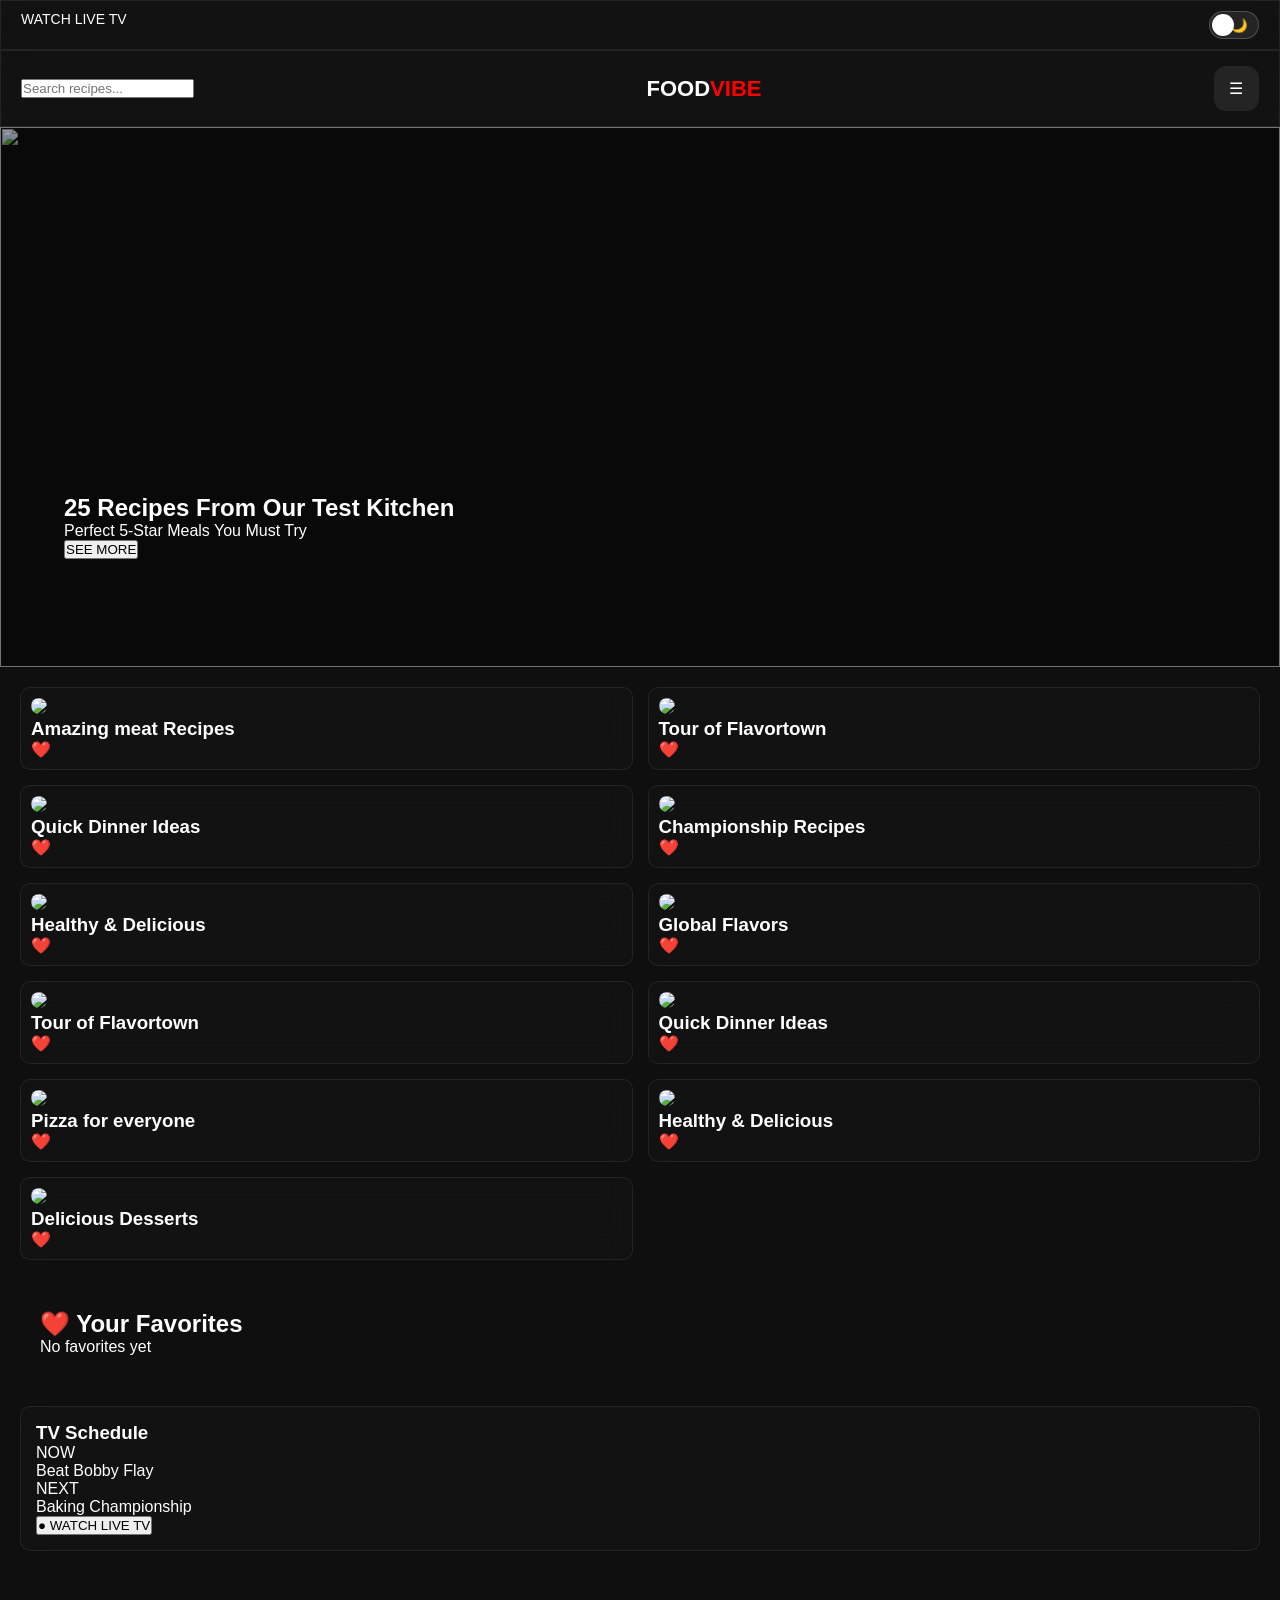
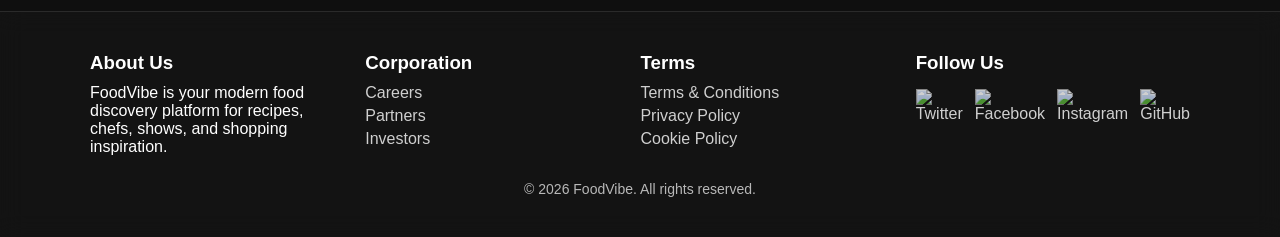
==== index.html @ 5ca5133e "Add files via upload" ====
<!DOCTYPE html>
<html lang="en">
<head>
<meta charset="UTF-8">
<meta name="viewport" content="width=device-width, initial-scale=1.0">
<title>Foodvibe</title>
<link rel="stylesheet" href="styles.css">
</head>

<body>

        <!-- TOP BAR -->
        <div class="topbar">
            <div>WATCH LIVE TV</div>

            <div style="display:flex; gap:10px; align-items:center;">
                <div id="authArea"></div>

                <!-- THEME TOGGLE BUTTON -->
                <button class="theme-switch" onclick="toggleTheme()">
                    <span class="icon sun">☀️</span>
                    <span class="icon moon">🌙</span>
        </button>
            </div>
        </div>
        <!-- NAV -->
        <header class="navbar">
        <div class="search-bar">
            <input type="text" id="searchInput" placeholder="Search recipes...">
        </div>
            <div class="logo">FOOD<span>VIBE</span></div>

            <!-- HAMBURGER BUTTON -->
            <div class="hamburger" onclick="toggleMenu(this)">
                ☰
            </div>

            <!-- NAV LINKS -->
            <nav id="navMenu">
                <a href="recipes.html">RECIPES</a>
                <a href="shows.html">SHOWS</a>
                <a href="chefs.html">CHEFS</a>
                <a href="About.html">SHOP</a>
            </nav>

        </header>

        <!-- HERO SLIDER -->
        <section class="hero">

            <div class="slide active">
                <img src="https://food.fnr.sndimg.com/content/dam/images/food/fullset/2008/10/28/0/southeastasian_grilledpor_s4x3.jpg.rend.hgtvcom.581.436.85.suffix/1392775245255.webp?w=500&auto=format&fit=crop">
                <div class="overlay"></div>

                <div class="hero-card">
                    <h1>25 Recipes From Our Test Kitchen</h1>
                    <p>Perfect 5-Star Meals You Must Try</p>
                    <button>SEE MORE</button>
                </div>
            </div>

            <div class="slide">
                <img src="https://images.unsplash.com/photo-1546069901-eacef0df6022?w=800&auto=format&fit=crop">
                <div class="overlay"></div>

                <div class="hero-card">
                    <h1>Fresh & Healthy Meal Ideas</h1>
                    <p>Cook smarter, eat better</p>
                    <button>EXPLORE</button>
                </div>
            </div>

        </section>

        <!-- MAIN -->
        <div class="content">

            <div class="grid">

                <div class="card">
                    <img src="https://images.unsplash.com/photo-1588690793273-4d86028401f0?w=500&auto=format&fit=crop&q=60&ixlib=rb-4.1.0&ixid=M3wxMjA3fDB8MHxzZWFyY2h8MjR8fGFtYXppbmclMjBtZWF0JTIwcmVjaXBlc3xlbnwwfHwwfHx8MA%3D%3D">
                    <h3>Amazing meat Recipes</h3>
                </div>

                <div class="card">
                    <img src="https://media.istockphoto.com/id/1464405440/photo/plates-with-delicious-oriental-food-on-an-old-wooden-table.webp?a=1&b=1&s=612x612&w=0&k=20&c=hf7xp--SYab88kuUnXbV2_hHaooIbQ7QhuXwMrVbFSM=">
                    <h3>Tour of Flavortown</h3>
                </div>

                <div class="card">
                    <img src="https://images.unsplash.com/photo-1504754524776-8f4f37790ca0">
                    <h3>Quick Dinner Ideas</h3>
                </div>

                <div class="card">
                    <img src="https://images.unsplash.com/photo-1546069901-eacef0df6022">
                    <h3>Championship Recipes</h3>
                </div>

                <div class="card">
                    <img src="https://images.unsplash.com/photo-1614390955919-e39527ef7ca5?w=500&auto=format&fit=crop&q=60&ixlib=rb-4.1.0&ixid=M3wxMjA3fDB8MHxzZWFyY2h8MTF8fFF1aWNrJTIwRGlubmVyJTIwSWRlYXN8ZW58MHx8MHx8fDA%3D">
                    <h3>Healthy & Delicious</h3>
                </div>

                <div class="card">
                    <img src="https://images.unsplash.com/photo-1504674900247-0877df9cc836">
                    <h3>Global Flavors</h3> 
                </div>

                <div class="card">
                    <img src="https://plus.unsplash.com/premium_photo-1695931844305-b5dd90ab6138?w=500&auto=format&fit=crop&q=60&ixlib=rb-4.1.0&ixid=M3wxMjA3fDB8MHxzZWFyY2h8MTN8fGNoaXBzJTIwYW5kJTIwY2hpY2tlbnxlbnwwfHwwfHx8MA%3D%3D">
                    <h3>Tour of Flavortown</h3>
                </div>

                <div class="card">
                    <img src="https://plus.unsplash.com/premium_photo-1723478699198-aaf73bc6b472?w=500&auto=format&fit=crop&q=60&ixlib=rb-4.1.0&ixid=M3wxMjA3fDB8MHxzZWFyY2h8MXx8UXVpY2slMjBEaW5uZXIlMjBJZGVhc3xlbnwwfHwwfHx8MA%3D%3D">
                    <h3>Quick Dinner Ideas</h3>
                </div>

                <div class="card">
                    <img src="https://images.unsplash.com/photo-1565299624946-b28f40a0ae38?w=500&auto=format&fit=crop&q=60&ixlib=rb-4.1.0&ixid=M3wxMjA3fDB8MHxzZWFyY2h8NHx8Zm9vZHN8ZW58MHx8MHx8fDA%3D">
                    <h3>Pizza for everyone</h3>
                </div>

                <div class="card">
                    <img src="https://plus.unsplash.com/premium_photo-1701616947399-d9d51380445a?w=500&auto=format&fit=crop&q=60&ixlib=rb-4.1.0&ixid=M3wxMjA3fDB8MHxzZWFyY2h8OXx8aGVhbHRoeSUyMGFuZCUyMGRlbGljaW91cyUyMGZvb2R8ZW58MHx8MHx8fDA%3D">
                    <h3>Healthy & Delicious</h3>
                </div>

                <div class="card">
                    <img src="https://images.unsplash.com/photo-1563805042-7684c019e1cb?w=500&auto=format&fit=crop&q=60&ixlib=rb-4.1.0&ixid=M3wxMjA3fDB8MHxzZWFyY2h8N3x8ZGVzc2VydHN8ZW58MHx8MHx8fDA%3D">
                    <h3>Delicious Desserts</h3> 
                </div>

            </div>
        <section class="favorites">
            <h2>❤️ Your Favorites</h2>
            <div id="favoritesList" class="favorites-grid">
                <p class="empty">No favorites yet</p>
            </div>
        </section>

            <aside class="sidebar">
                <h3>TV Schedule</h3>

                <div class="show">
                    <span>NOW</span>
                    <p>Beat Bobby Flay</p>
                </div>

                <div class="show">
                    <span>NEXT</span>
                    <p>Baking Championship</p>
                </div>

                <button class="live-btn">● WATCH LIVE TV</button>
            </aside>

        </div>
            <div id="popup" class="popup">
                <div class="popup-content">
                    <span onclick="closePopup()" class="close">✖</span>
                    <img id="popupImg">
                    <h2 id="popupTitle"></h2>
                    <p id="popupText"></p>
                </div>
            </div>
        <div class="fab" onclick="window.scrollTo({top: 0, behavior: 'smooth'})">
    ↑   </div>

<footer class="footer">

    <div class="footer-container">

        <!-- ABOUT -->
        <div class="footer-box">
            <h3>About Us</h3>
            <p>
                FoodVibe is your modern food discovery platform for recipes, chefs, shows, and shopping inspiration.
            </p>
        </div>

        <!-- CORPORATION -->
        <div class="footer-box">
            <h3>Corporation</h3>
            <a href="#">Careers</a>
            <a href="#">Partners</a>
            <a href="#">Investors</a>
        </div>

        <!-- TERMS -->
        <div class="footer-box">
            <h3>Terms</h3>
            <a href="#">Terms & Conditions</a>
            <a href="#">Privacy Policy</a>
            <a href="#">Cookie Policy</a>
        </div>

        <!-- SOCIALS -->
        <div class="footer-box">
            <h3>Follow Us</h3>
            <div class="socials">
                <a href="#">
                    <img src="https://cdn-icons-png.flaticon.com/512/733/733579.png" alt="Twitter">
                </a>
                <a href="#">
                    <img src="https://cdn-icons-png.flaticon.com/512/733/733547.png" alt="Facebook">
                </a>
                <a href="#">
                    <img src="https://cdn-icons-png.flaticon.com/512/733/733558.png" alt="Instagram">
                </a>
                <a href="#">
                    <img src="https://cdn-icons-png.flaticon.com/512/733/733553.png" alt="GitHub">
                </a>
            </div>
        </div>
    </div>
    <div class="footer-bottom">
        <p>© 2026 FoodVibe. All rights reserved.</p>
    </div>

</footer>
<script src="script.js"></script>
</body>
</html>
---- styles.css ----
/* =========================
   RESET
========================= */
* {
    margin: 0;
    padding: 0;
    box-sizing: border-box;
}

html {
    scroll-behavior: smooth;
}

body {
    font-family: Arial, sans-serif;
    background: #0f0f0f;
    color: #fff;
    transition: background-color 0.4s ease, color 0.4s ease;
    overflow-x: hidden;
}

/* =========================
   LIGHT MODE
========================= */
body.light-mode {
    background: #f2f4f8;
    color: #111;
}

/* =========================
   GLASS BASE
========================= */
.navbar,
.topbar,
.sidebar,
.card {
    backdrop-filter: blur(14px);
    -webkit-backdrop-filter: blur(14px);
    border: 1px solid rgba(255, 255, 255, 0.08);
    background: rgba(20, 20, 20, 0.6);
    color: #fff;
    transition: all 0.4s ease;
}

body.light-mode .navbar,
body.light-mode .topbar,
body.light-mode .sidebar,
body.light-mode .card {
    background: rgba(255, 255, 255, 0.65);
    color: #111;
    border: 1px solid rgba(0, 0, 0, 0.08);
}

/* =========================
   TOPBAR
========================= */
.topbar {
    display: flex;
    justify-content: space-between;
    padding: 10px 20px;
    font-size: 14px;
    flex-wrap: wrap;
}

/* =========================
   NAVBAR
========================= */
.navbar {
    display: flex;
    justify-content: space-between;
    align-items: center;
    padding: 15px 20px;
    flex-wrap: wrap;
    position: sticky;
    top: 0;
    z-index: 1000;
}

.logo {
    font-size: 22px;
    font-weight: bold;
}

.logo span {
    color: red;
}

/* =========================
   NAV LINKS
========================= */
nav {
    display: flex;
    gap: 15px;
}

nav a {
    position: relative;
    padding: 8px 14px;
    border-radius: 10px;
    text-decoration: none;
    color: inherit;
    transition: 0.3s;
}

nav a::before {
    content: "";
    position: absolute;
    bottom: 0;
    left: 0;
    width: 0%;
    height: 2px;
    background: linear-gradient(90deg, #ff3b3b, #ff9a3b);
    transition: 0.3s;
}

nav a:hover::before {
    width: 100%;
}

nav a:hover {
    transform: translateY(-2px);
    background: rgba(255,255,255,0.08);
}

/* =========================
   HAMBURGER
========================= */
.hamburger {
    display: none;
    width: 45px;
    height: 45px;
    align-items: center;
    justify-content: center;
    cursor: pointer;
    border-radius: 12px;
    background: rgba(255,255,255,0.08);
}

/* =========================
   MOBILE NAV
========================= */
@media (max-width: 768px) {
    .grid {
        grid-template-columns: repeat(auto-fit, minmax(150px, 1fr));
    }
}

    .hamburger {
        display: flex;
    }

    nav {
        display: none;
        flex-direction: column;
        width: 90%;
        margin: 10px auto;

        border-radius: 16px;
        padding: 10px 0;
        backdrop-filter: blur(18px);
    }

    nav.show {
        display: flex;
    }

    .content {
        flex-direction: column;
    }

    .grid {
    display: grid;
    grid-template-columns: repeat(auto-fit, minmax(180px, 220px));
    gap: 20px;
    justify-content: center; /* 🔥 keeps them centered */
}

/* =========================
   HERO
========================= */
.hero {
    position: relative;
    height: 60vh;
    overflow: hidden;
}

.slide {
    position: absolute;
    inset: 0;
    opacity: 0;
    transition: opacity 1s ease;
}

.slide.active {
    opacity: 1;
}

.slide img {
    width: 100%;
    height: 100%;
    object-fit: cover;
}

.overlay {
    position: absolute;
    inset: 0;
    background: rgba(0,0,0,0.4);
}

.hero-card {
    position: absolute;
    bottom: 20%;
    left: 5%;
}

/* =========================
   CONTENT (STACKED)
========================= */
.content {
    display: flex;
    flex-direction: column; /* 🔥 THIS is the fix */
    gap: 20px;
    padding: 20px;
}
.grid {
    display: grid;
    grid-template-columns: repeat(2, 1fr);
    gap: 15px;
    flex: 2;
}

/* =========================
   CARD (GLOBAL SAFE)
========================= */
.card {
    padding: 10px;
    border-radius: 10px;
}

/* ❌ IMPORTANT FIX:
   Prevent breaking SHOP layout */
.card img {
    width: 100%;
    object-fit: cover;
    border-radius: 10px;
}

/* =========================
   SIDEBAR
========================= */
.sidebar {
    flex: 1;
    padding: 15px;
    border-radius: 10px;
}

/* =========================
   THEME SWITCH
========================= */
.theme-switch {
    width: 50px;
    height: 28px;
    border-radius: 50px;
    background: rgba(255,255,255,0.08);
    border: 1px solid rgba(255,255,255,0.2);
    display: flex;
    align-items: center;
    padding: 4px;
    cursor: pointer;
    position: relative;
}

.theme-switch::before {
    content: "";
    position: absolute;
    width: 22px;
    height: 22px;
    background: white;
    border-radius: 50%;
    left: 2px;
    transition: 0.3s;
}

body.light-mode .theme-switch::before {
    transform: translateX(22px);
}

/* =========================
   FAVORITES
========================= */
.favorites {
    padding: 30px 20px;
}

.favorites-grid {
    display: grid;
    grid-template-columns: repeat(3, 1fr);
    gap: 15px;
}

/* =========================
   POPUP
========================= */
.popup {
    position: fixed;
    inset: 0;
    background: rgba(0,0,0,0.8);
    display: none;
    justify-content: center;
    align-items: center;
}

.popup-content {
    background: #111;
    padding: 20px;
    border-radius: 10px;
}

/* =========================
   FLOAT BUTTON (CENTERED)
========================= */
.fab {
    position: fixed;
    bottom: 100%;
    left: 50%;
    transform: translateX(-50%);
    width: 50px;
    height: 50px;
    border-radius: 50%;
    background: red;
    display: flex;
    align-items: center;
    justify-content: center;
}
.fab {
    position: fixed;
    left: 50%;
    transform: translateX(-50%);
    z-index: 9999;
    transition: all 0.4s ease;
}

/* when moved to side */
.fab.right {
    left: auto;
    right: 20px;
    transform: none;
}
@media (max-width: 768px) {
    .fab {
        bottom: 80px; /* 🔥 lifts it above footer area */
    }
}

/* =========================
   HOME BUTTON
========================= */
.home-btn {
    padding: 8px 12px;
    border-radius: 10px;
    text-decoration: none;
    background: rgba(255,255,255,0.08);
    color: inherit;
}

.home-btn:hover {
    background: rgba(255,255,255,0.2);
}
/* =========================
   FOOTER
========================= */
.footer {
    background: rgba(20,20,20,0.8);
    backdrop-filter: blur(12px);
    padding: 40px 20px;
    margin-top: 40px;
    border-top: 1px solid rgba(255,255,255,0.1);
}

body.light-mode .footer {
    background: rgba(255,255,255,0.8);
    border-top: 1px solid rgba(0,0,0,0.1);
}

.footer-container {
    display: grid;
    grid-template-columns: repeat(4, 1fr);
    gap: 25px;
    max-width: 1100px;
    margin: auto;
}

.footer-box h3 {
    margin-bottom: 10px;
}

.footer-box a {
    display: block;
    text-decoration: none;
    color: inherit;
    margin: 5px 0;
    opacity: 0.8;
    transition: 0.3s;
}

.footer-box a:hover {
    opacity: 1;
    transform: translateX(5px);
}

/* SOCIAL ICONS */
.socials {
    display: flex;
    gap: 12px;
    margin-top: 10px;
}

.socials img {
    width: 28px;
    height: 28px;
    transition: 0.3s;
}

.socials img:hover {
    transform: scale(1.2);
}

/* FOOTER BOTTOM */
.footer-bottom {
    text-align: center;
    margin-top: 25px;
    opacity: 0.7;
    font-size: 14px;
}

/* RESPONSIVE */
@media (max-width: 768px) {
    .footer-container {
        grid-template-columns: 1fr 1fr;
    }
}

@media (max-width: 480px) {
    .footer-container {
        grid-template-columns: 1fr;
        text-align: center;
    }

    .socials {
        justify-content: center;
    }
}
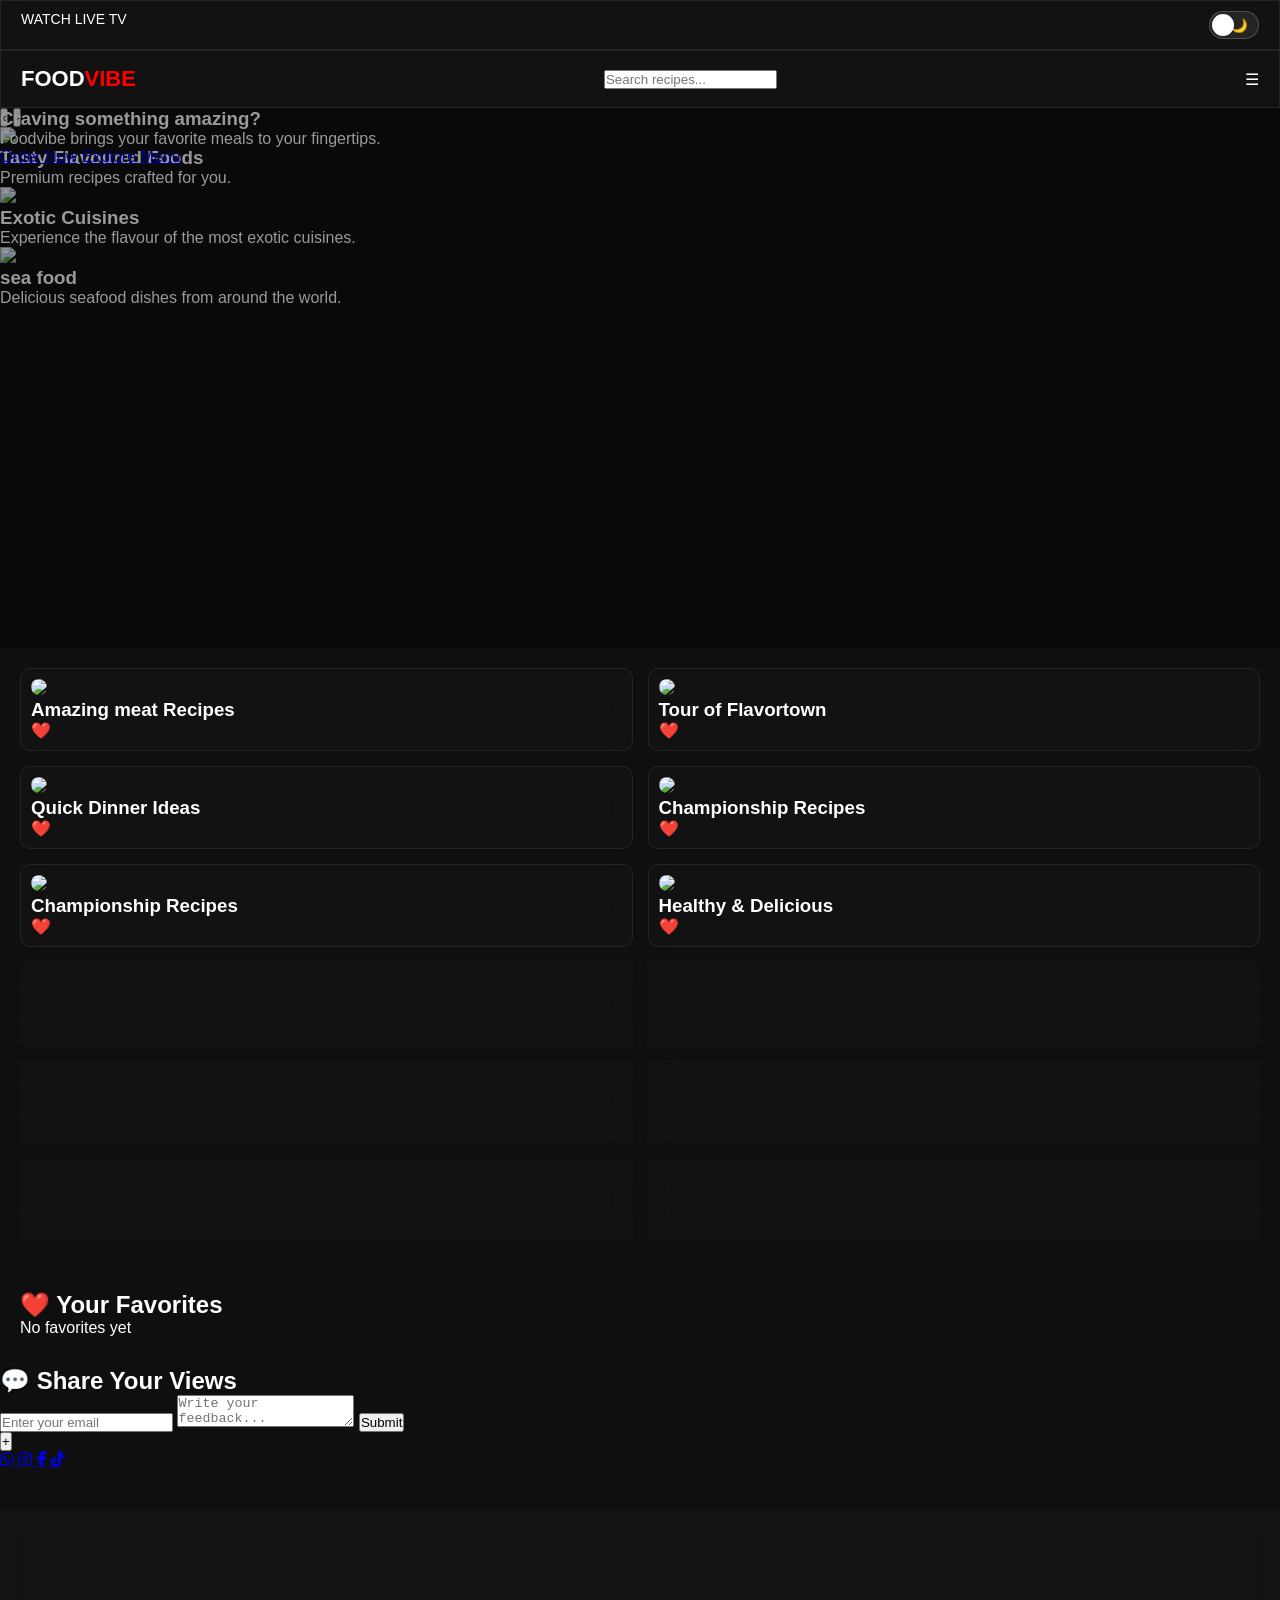
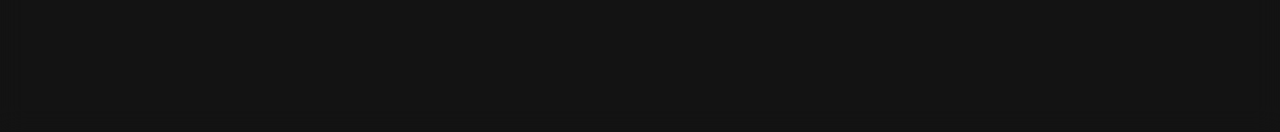
==== commit d7cc4c8b: "index.html" ====
--- a/index.html
+++ b/index.html
@@ -4,183 +4,248 @@
 <meta charset="UTF-8">
 <meta name="viewport" content="width=device-width, initial-scale=1.0">
 <title>Foodvibe</title>
+
+<link rel="stylesheet" href="https://cdnjs.cloudflare.com/ajax/libs/font-awesome/6.5.0/css/all.min.css">
 <link rel="stylesheet" href="styles.css">
 </head>
 
 <body>
 
-        <!-- TOP BAR -->
-        <div class="topbar">
-            <div>WATCH LIVE TV</div>
-
-            <div style="display:flex; gap:10px; align-items:center;">
-                <div id="authArea"></div>
-
-                <!-- THEME TOGGLE BUTTON -->
-                <button class="theme-switch" onclick="toggleTheme()">
-                    <span class="icon sun">☀️</span>
-                    <span class="icon moon">🌙</span>
+<!-- TOP BAR -->
+<div class="topbar">
+    <div>WATCH LIVE TV</div>
+
+    <div style="display:flex; gap:10px; align-items:center;">
+        <div id="authArea"></div>
+
+        <button class="theme-switch" onclick="toggleTheme()">
+            <span class="icon sun">☀️</span>
+            <span class="icon moon">🌙</span>
         </button>
+    </div>
+</div>
+
+<!-- NAV -->
+<header class="navbar">
+    <div class="logo">FOOD<span>VIBE</span></div>
+
+    <div class="search-bar">
+        <input type="text" id="searchInput" placeholder="Search recipes...">
+    </div>
+
+     <!-- HAMBURGER -->
+    <div class="menu-toggle" id="menuToggle">☰</div>
+    
+    <nav id="navMenu">
+        <span><a href="index.html" class="active">HOME</a></span>
+        <span><a href="recipes.html">RECIPES</a></span>
+        <span><a href="chefs.html">CHEFS</a></span>
+        <span><a href="shop.html">SHOP</a></span>
+    </nav>
+
+</header>
+
+<main>
+<!-- HERO -->
+<section class="hero">
+
+    <div class="slide active">
+        <!-- 🔥 WELCOME HERO (FIRST HERO) -->
+<section class="welcome-page">
+    <div class="overlay"></div>
+
+    <div class="hero-content">
+        <h1>Craving something amazing?</h1>
+        <p>Foodvibe brings your favorite meals to your fingertips.</p>
+
+        <div class="hero-buttons">
+            <a href="#" class="btn primary">Order Now</a>
+            <a href="#" class="btn secondary">Explore Menu</a>
+        </div>
+    </div>
+</section>
+    </div>
+
+
+    <!-- SIDE CARD -->
+    <div class="sidecard">
+
+        <div class="carousel">
+    <!-- arrows -->
+    <button class="nav-arrow prev">‹</button>
+    <button class="nav-arrow next">›</button>
+
+    <!-- your existing cards stay unchanged -->
+
+            <div class="glass-card active">
+                <div class="image-wrap">
+                    <img src="https://food.fnr.sndimg.com/content/dam/images/food/fullset/2008/10/28/0/southeastasian_grilledpor_s4x3.jpg.rend.hgtvcom.581.436.85.suffix/1392775245255.webp?w=500&auto=format&fit=crop" class="card-img">
+                </div>
+                <div class="glass-content">
+                    <h3>Tasty Flavoured Foods</h3>
+                    <p>Premium recipes crafted for you.</p>
+                </div>
             </div>
-        </div>
-        <!-- NAV -->
-        <header class="navbar">
-        <div class="search-bar">
-            <input type="text" id="searchInput" placeholder="Search recipes...">
-        </div>
-            <div class="logo">FOOD<span>VIBE</span></div>
-
-            <!-- HAMBURGER BUTTON -->
-            <div class="hamburger" onclick="toggleMenu(this)">
-                ☰
+
+            <div class="glass-card">
+                <div class="image-wrap">
+                    <img src="https://images.unsplash.com/photo-1622040805616-eca50fd141e2?w=500&auto=format&fit=crop&q=60">
+                </div>
+                <div class="glass-content">
+                    <h3>Exotic Cuisines</h3>
+                    <p>Experience the flavour of the most exotic cuisines.</p>
+                </div>
             </div>
 
-            <!-- NAV LINKS -->
-            <nav id="navMenu">
-                <a href="recipes.html">RECIPES</a>
-                <a href="shows.html">SHOWS</a>
-                <a href="chefs.html">CHEFS</a>
-                <a href="About.html">SHOP</a>
-            </nav>
-
-        </header>
-
-        <!-- HERO SLIDER -->
-        <section class="hero">
-
-            <div class="slide active">
-                <img src="https://food.fnr.sndimg.com/content/dam/images/food/fullset/2008/10/28/0/southeastasian_grilledpor_s4x3.jpg.rend.hgtvcom.581.436.85.suffix/1392775245255.webp?w=500&auto=format&fit=crop">
-                <div class="overlay"></div>
-
-                <div class="hero-card">
-                    <h1>25 Recipes From Our Test Kitchen</h1>
-                    <p>Perfect 5-Star Meals You Must Try</p>
-                    <button>SEE MORE</button>
+            <div class="glass-card">
+                <div class="image-wrap">
+                    <img src="https://plus.unsplash.com/premium_photo-1674105935993-7046950433df?w=500&auto=format&fit=crop&q=60">
+                </div>
+                <div class="glass-content">
+                    <h3>sea food</h3>
+                    <p>Delicious seafood dishes from around the world.</p>
                 </div>
             </div>
 
-            <div class="slide">
-                <img src="https://images.unsplash.com/photo-1546069901-eacef0df6022?w=800&auto=format&fit=crop">
-                <div class="overlay"></div>
-
-                <div class="hero-card">
-                    <h1>Fresh & Healthy Meal Ideas</h1>
-                    <p>Cook smarter, eat better</p>
-                    <button>EXPLORE</button>
-                </div>
-            </div>
-
-        </section>
-
-        <!-- MAIN -->
-        <div class="content">
-
-            <div class="grid">
-
-                <div class="card">
-                    <img src="https://images.unsplash.com/photo-1588690793273-4d86028401f0?w=500&auto=format&fit=crop&q=60&ixlib=rb-4.1.0&ixid=M3wxMjA3fDB8MHxzZWFyY2h8MjR8fGFtYXppbmclMjBtZWF0JTIwcmVjaXBlc3xlbnwwfHwwfHx8MA%3D%3D">
-                    <h3>Amazing meat Recipes</h3>
-                </div>
-
-                <div class="card">
-                    <img src="https://media.istockphoto.com/id/1464405440/photo/plates-with-delicious-oriental-food-on-an-old-wooden-table.webp?a=1&b=1&s=612x612&w=0&k=20&c=hf7xp--SYab88kuUnXbV2_hHaooIbQ7QhuXwMrVbFSM=">
-                    <h3>Tour of Flavortown</h3>
-                </div>
-
-                <div class="card">
-                    <img src="https://images.unsplash.com/photo-1504754524776-8f4f37790ca0">
-                    <h3>Quick Dinner Ideas</h3>
-                </div>
-
-                <div class="card">
-                    <img src="https://images.unsplash.com/photo-1546069901-eacef0df6022">
-                    <h3>Championship Recipes</h3>
-                </div>
-
-                <div class="card">
-                    <img src="https://images.unsplash.com/photo-1614390955919-e39527ef7ca5?w=500&auto=format&fit=crop&q=60&ixlib=rb-4.1.0&ixid=M3wxMjA3fDB8MHxzZWFyY2h8MTF8fFF1aWNrJTIwRGlubmVyJTIwSWRlYXN8ZW58MHx8MHx8fDA%3D">
-                    <h3>Healthy & Delicious</h3>
-                </div>
-
-                <div class="card">
-                    <img src="https://images.unsplash.com/photo-1504674900247-0877df9cc836">
-                    <h3>Global Flavors</h3> 
-                </div>
-
-                <div class="card">
-                    <img src="https://plus.unsplash.com/premium_photo-1695931844305-b5dd90ab6138?w=500&auto=format&fit=crop&q=60&ixlib=rb-4.1.0&ixid=M3wxMjA3fDB8MHxzZWFyY2h8MTN8fGNoaXBzJTIwYW5kJTIwY2hpY2tlbnxlbnwwfHwwfHx8MA%3D%3D">
-                    <h3>Tour of Flavortown</h3>
-                </div>
-
-                <div class="card">
-                    <img src="https://plus.unsplash.com/premium_photo-1723478699198-aaf73bc6b472?w=500&auto=format&fit=crop&q=60&ixlib=rb-4.1.0&ixid=M3wxMjA3fDB8MHxzZWFyY2h8MXx8UXVpY2slMjBEaW5uZXIlMjBJZGVhc3xlbnwwfHwwfHx8MA%3D%3D">
-                    <h3>Quick Dinner Ideas</h3>
-                </div>
-
-                <div class="card">
-                    <img src="https://images.unsplash.com/photo-1565299624946-b28f40a0ae38?w=500&auto=format&fit=crop&q=60&ixlib=rb-4.1.0&ixid=M3wxMjA3fDB8MHxzZWFyY2h8NHx8Zm9vZHN8ZW58MHx8MHx8fDA%3D">
-                    <h3>Pizza for everyone</h3>
-                </div>
-
-                <div class="card">
-                    <img src="https://plus.unsplash.com/premium_photo-1701616947399-d9d51380445a?w=500&auto=format&fit=crop&q=60&ixlib=rb-4.1.0&ixid=M3wxMjA3fDB8MHxzZWFyY2h8OXx8aGVhbHRoeSUyMGFuZCUyMGRlbGljaW91cyUyMGZvb2R8ZW58MHx8MHx8fDA%3D">
-                    <h3>Healthy & Delicious</h3>
-                </div>
-
-                <div class="card">
-                    <img src="https://images.unsplash.com/photo-1563805042-7684c019e1cb?w=500&auto=format&fit=crop&q=60&ixlib=rb-4.1.0&ixid=M3wxMjA3fDB8MHxzZWFyY2h8N3x8ZGVzc2VydHN8ZW58MHx8MHx8fDA%3D">
-                    <h3>Delicious Desserts</h3> 
-                </div>
-
-            </div>
-        <section class="favorites">
-            <h2>❤️ Your Favorites</h2>
-            <div id="favoritesList" class="favorites-grid">
-                <p class="empty">No favorites yet</p>
-            </div>
-        </section>
-
-            <aside class="sidebar">
-                <h3>TV Schedule</h3>
-
-                <div class="show">
-                    <span>NOW</span>
-                    <p>Beat Bobby Flay</p>
-                </div>
-
-                <div class="show">
-                    <span>NEXT</span>
-                    <p>Baking Championship</p>
-                </div>
-
-                <button class="live-btn">● WATCH LIVE TV</button>
-            </aside>
-
-        </div>
-            <div id="popup" class="popup">
-                <div class="popup-content">
-                    <span onclick="closePopup()" class="close">✖</span>
-                    <img id="popupImg">
-                    <h2 id="popupTitle"></h2>
-                    <p id="popupText"></p>
-                </div>
-            </div>
-        <div class="fab" onclick="window.scrollTo({top: 0, behavior: 'smooth'})">
-    ↑   </div>
-
+        </div>
+    </div>
+
+</section>
+
+<!-- CONTENT --> 
+<section class="content">
+
+    <div class="grid">
+
+        <!-- (Your cards unchanged for safety) -->
+        <div class="card reveal">
+            <img src="https://images.unsplash.com/photo-1588690793273-4d86028401f0?w=500">
+            <h3>Amazing meat Recipes</h3>
+        </div>
+
+        <div class="card">
+            <img src="https://media.istockphoto.com/id/1464405440/photo/plates-with-delicious-oriental-food-on-an-old-wooden-table.webp?a=1&b=1&s=612x612&w=0&k=20&c=hf7xp--SYab88kuUnXbV2_hHaooIbQ7QhuXwMrVbFSM=">
+            <h3>Tour of Flavortown</h3>
+        </div>
+
+        <div class="card">
+            <img src="https://images.unsplash.com/photo-1504754524776-8f4f37790ca0">
+            <h3>Quick Dinner Ideas</h3>
+        </div>
+
+        <div class="card">
+            <img src="https://images.unsplash.com/photo-1546069901-eacef0df6022">
+            <h3>Championship Recipes</h3>
+        </div>
+        
+        <div class="card">
+            <img src="https://images.unsplash.com/photo-1546069901-eacef0df6022">
+            <h3>Championship Recipes</h3>
+        </div>
+
+        <div class="card">
+            <img src="https://images.unsplash.com/photo-1614390955919-e39527ef7ca5?w=500&auto=format&fit=crop&q=60&ixlib=rb-4.1.0&ixid=M3wxMjA3fDB8MHxzZWFyY2h8MTF8fFF1aWNrJTIwRGlubmVyJTIwSWRlYXN8ZW58MHx8MHx8fDA%3D">
+            <h3>Healthy & Delicious</h3>
+        </div>
+
+        <div class="card">
+            <img src="https://images.unsplash.com/photo-1504674900247-0877df9cc836">
+            <h3>Global Flavors</h3> 
+        </div>
+
+        <div class="card">
+            <img src="https://plus.unsplash.com/premium_photo-1695931844305-b5dd90ab6138?w=500&auto=format&fit=crop&q=60&ixlib=rb-4.1.0&ixid=M3wxMjA3fDB8MHxzZWFyY2h8MTN8fGNoaXBzJTIwYW5kJTIwY2hpY2tlbnxlbnwwfHwwfHx8MA%3D%3D">
+            <h3>Delicious meals</h3>
+        </div>
+
+        <div class="card">
+            <img src="https://plus.unsplash.com/premium_photo-1723478699198-aaf73bc6b472?w=500&auto=format&fit=crop&q=60&ixlib=rb-4.1.0&ixid=M3wxMjA3fDB8MHxzZWFyY2h8MXx8UXVpY2slMjBEaW5uZXIlMjBJZGVhc3xlbnwwfHwwfHx8MA%3D%3D">
+            <h3>Quick Dinner Ideas</h3>
+        </div>
+
+        <div class="card">
+            <img src="https://images.unsplash.com/photo-1565299624946-b28f40a0ae38?w=500&auto=format&fit=crop&q=60&ixlib=rb-4.1.0&ixid=M3wxMjA3fDB8MHxzZWFyY2h8NHx8Zm9vZHN8ZW58MHx8MHx8fDA%3D">
+            <h3>Pizza for everyone</h3>
+        </div>
+
+        <div class="card">
+            <img src="https://plus.unsplash.com/premium_photo-1701616947399-d9d51380445a?w=500&auto=format&fit=crop&q=60&ixlib=rb-4.1.0&ixid=M3wxMjA3fDB8MHxzZWFyY2h8OXx8aGVhbHRoeSUyMGFuZCUyMGRlbGljaW91cyUyMGZvb2R8ZW58MHx8MHx8fDA%3D">
+            <h3>Healthy & Delicious</h3>
+        </div>
+
+        <div class="card">
+            <img src="https://images.unsplash.com/photo-1563805042-7684c019e1cb?w=500&auto=format&fit=crop&q=60&ixlib=rb-4.1.0&ixid=M3wxMjA3fDB8MHxzZWFyY2h8N3x8ZGVzc2VydHN8ZW58MHx8MHx8fDA%3D">
+            <h3>Delicious Desserts</h3> 
+        </div>
+
+    </div>
+
+</section>
+
+<!-- FAVORITES -->
+<section class="favorites">
+    <h2>❤️ Your Favorites</h2>
+    <div id="favoritesList" class="favorites-grid">
+        <p class="empty">No favorites yet</p>
+    </div>
+</section>
+
+</main>
+
+<!-- FEEDBACK -->
+<section class="feedback-section">
+
+    <h2>💬 Share Your Views</h2>
+
+    <form id="feedbackForm">
+        <input type="email" id="userEmail" placeholder="Enter your email" required>
+        <textarea id="userMessage" placeholder="Write your feedback..." required></textarea>
+        <button type="submit">Submit</button>
+    </form>
+
+    <p id="feedbackStatus"></p>
+
+</section>
+
+<!-- FLOATING ACTION BUTTON -->
+<div class="fab-container" id="fabContainer">
+
+    <button class="fab-main" id="fabBtn">
+        +
+    </button>
+
+    <div class="fab-options">
+
+        <a href="https://wa.me/254111346022?text=Hello%20I%20found%20your%20Foodvibe%20website" class="fab-item wa">
+            <i class="fa-brands fa-whatsapp"></i>
+        </a>
+
+        <a href="https://www.instagram.com/gichane001/" class="fab-item ig">
+            <i class="fa-brands fa-instagram"></i>
+        </a>
+
+        <a href="https://www.facebook.com/Biancah002/" class="fab-item fb">
+            <i class="fa-brands fa-facebook-f"></i>
+        </a>
+
+        <a href="https://www.tiktok.com/@stevil_351" class="fab-item tt">
+            <i class="fa-brands fa-tiktok"></i>
+        </a>
+
+    </div>
+
+</div>
+
+<!-- FOOTER (FIXED) -->
 <footer class="footer">
 
     <div class="footer-container">
 
-        <!-- ABOUT -->
         <div class="footer-box">
             <h3>About Us</h3>
-            <p>
-                FoodVibe is your modern food discovery platform for recipes, chefs, shows, and shopping inspiration.
-            </p>
-        </div>
-
-        <!-- CORPORATION -->
+            <p>FoodVibe is your modern food discovery platform.</p>
+        </div>
+
         <div class="footer-box">
             <h3>Corporation</h3>
             <a href="#">Careers</a>
@@ -188,7 +253,6 @@
             <a href="#">Investors</a>
         </div>
 
-        <!-- TERMS -->
         <div class="footer-box">
             <h3>Terms</h3>
             <a href="#">Terms & Conditions</a>
@@ -196,30 +260,14 @@
             <a href="#">Cookie Policy</a>
         </div>
 
-        <!-- SOCIALS -->
-        <div class="footer-box">
-            <h3>Follow Us</h3>
-            <div class="socials">
-                <a href="#">
-                    <img src="https://cdn-icons-png.flaticon.com/512/733/733579.png" alt="Twitter">
-                </a>
-                <a href="#">
-                    <img src="https://cdn-icons-png.flaticon.com/512/733/733547.png" alt="Facebook">
-                </a>
-                <a href="#">
-                    <img src="https://cdn-icons-png.flaticon.com/512/733/733558.png" alt="Instagram">
-                </a>
-                <a href="#">
-                    <img src="https://cdn-icons-png.flaticon.com/512/733/733553.png" alt="GitHub">
-                </a>
-            </div>
-        </div>
-    </div>
+    </div>
+
     <div class="footer-bottom">
         <p>© 2026 FoodVibe. All rights reserved.</p>
     </div>
 
 </footer>
-<script src="script.js"></script>
+
+<script src="scripts.js"></script>
 </body>
-</html>+</html>
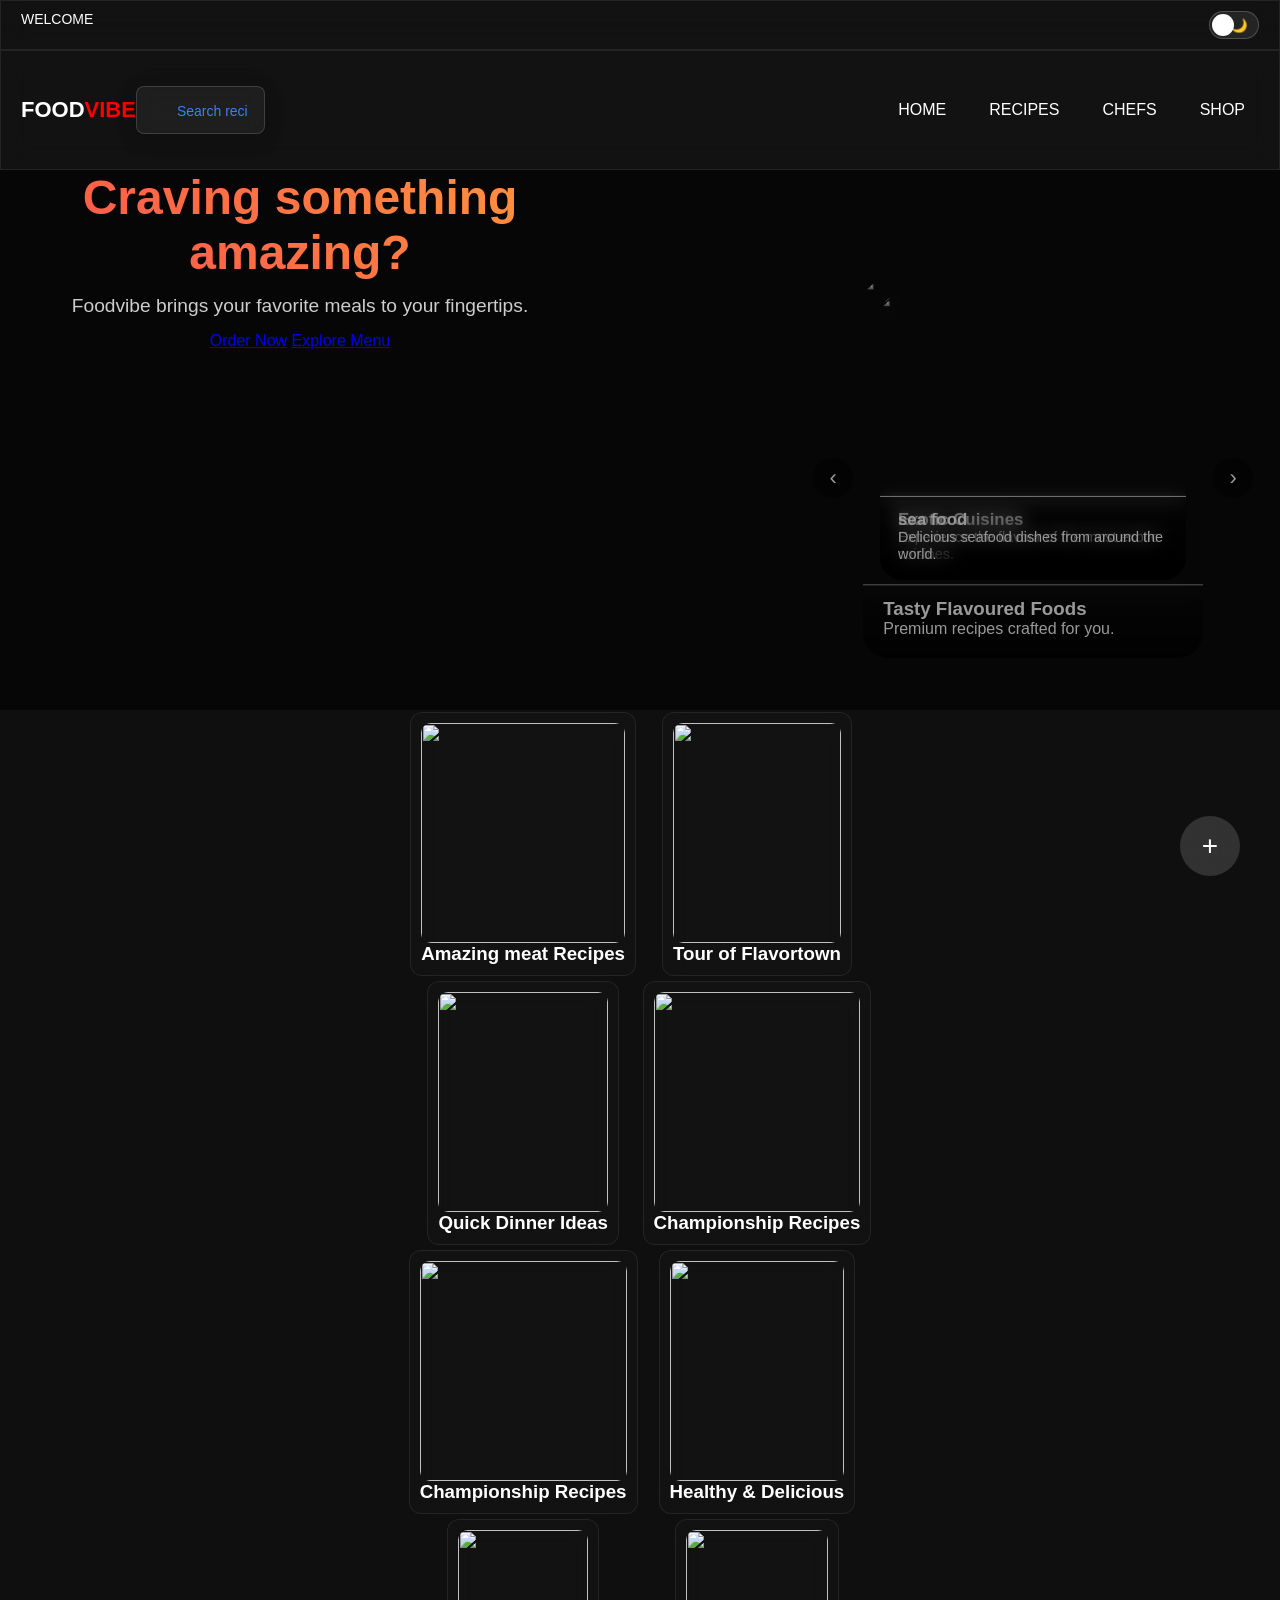
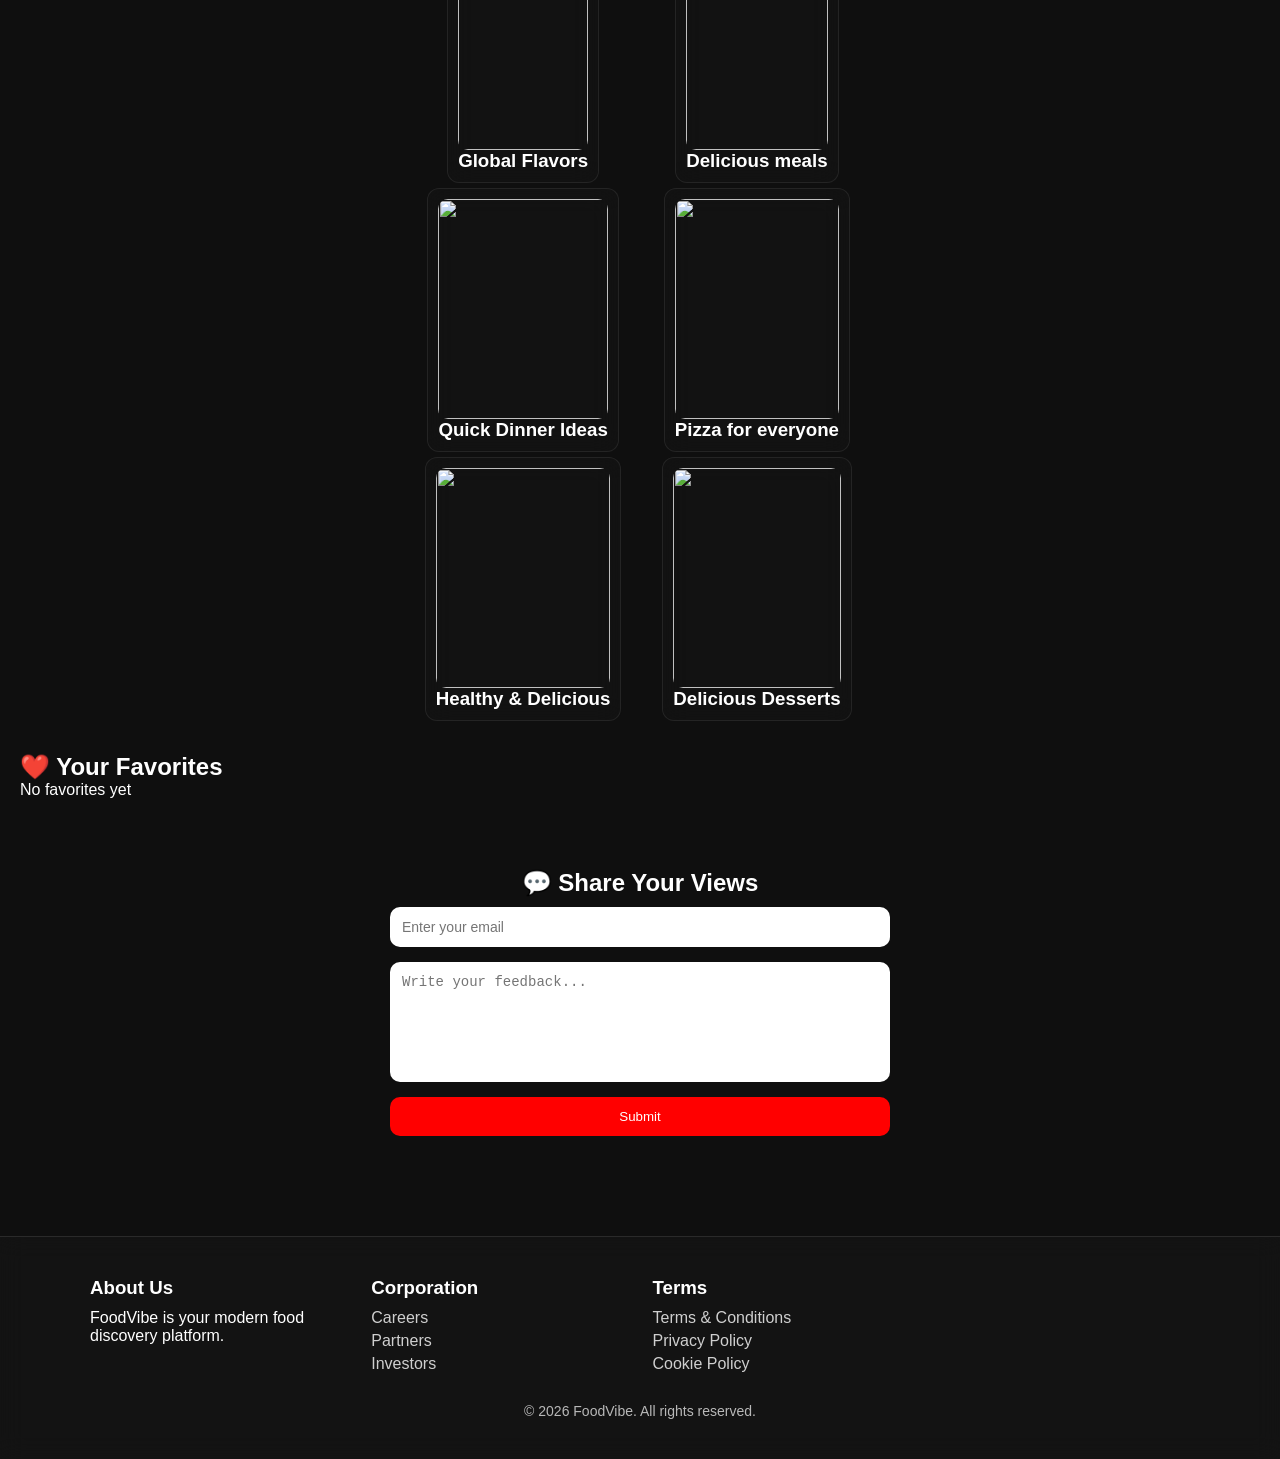
==== commit 8c330dae: "Update index.html" ====
--- a/index.html
+++ b/index.html
@@ -13,7 +13,7 @@
 
 <!-- TOP BAR -->
 <div class="topbar">
-    <div>WATCH LIVE TV</div>
+    <div>WELCOME</div>
 
     <div style="display:flex; gap:10px; align-items:center;">
         <div id="authArea"></div>
--- a/styles.css
+++ b/styles.css
@@ -51,6 +51,96 @@
     border: 1px solid rgba(0, 0, 0, 0.08);
 }
 
+
+/* =========================
+   SEARCH BAR
+/*========================= */
+.search-bar {
+    position: relative;
+    width: 50%;
+    max-width: 420px;
+    margin: 20px auto;
+    margin-right: 50%;
+}
+
+/* ICON */
+.search-bar i {
+    position: absolute;
+    left: 14px;
+    top: 50%;
+    transform: translateY(-50%);
+    color: rgba(255,255,255,0.6);
+    font-size: 14px;
+    pointer-events: none;
+    transition: 0.3s;
+}
+
+/* INPUT */
+.search-bar input {
+    width: 100%;
+    padding: 16px 16px 14px 40px;
+    border-radius: 8px;
+    border: 1px solid rgba(255,255,255,0.15);
+    outline: none;
+    font-size: 14px;
+    color: #fff;
+
+    /* Glass effect */
+    background: rgba(255,255,255,0.05);
+    backdrop-filter: blur(10px);
+
+    /* Depth */
+    box-shadow: 0 4px 20px rgba(0,0,0,0.25);
+
+    transition: all 0.3s ease;
+}
+
+/* PLACEHOLDER */
+.search-bar input::placeholder {
+    color: #3b82f6;
+}
+
+/* FOCUS = PREMIUM GLOW */
+.search-bar input:focus {
+    border-color: #ff4d4d;
+    box-shadow:
+        0 0 0 2px rgba(255,77,77,0.2),
+        0 0 15px rgba(255,77,77,0.4),
+        0 4px 25px rgba(0,0,0,0.35);
+}
+
+/* ICON ANIMATION ON FOCUS */
+.search-bar input:focus + i,
+.search-bar:focus-within i {
+    color: #ff4d4d;
+    transform: translateY(-50%) scale(1.1);
+}
+
+/* HOVER EFFECT */
+.search-bar input:hover {
+    border-color: rgba(255,255,255,0.3);
+}
+
+/* ACTIVE CLICK FEEL */
+.search-bar input:active {
+    transform: scale(0.98);
+}
+
+/* MOBILE OPTIMIZATION */
+@media (max-width: 600px) {
+    .search-bar {
+        max-width: 100%;
+        padding: 0 10px;
+            margin-right: 0;
+    }
+
+    .search-bar input {
+        font-size: 13px; /* prevents zoom on mobile */
+        padding: 12px 12px 12px 30px;
+        color: chartreuse;
+    }
+}
+
 /* =========================
    TOPBAR
 ========================= */
@@ -59,7 +149,6 @@
     justify-content: space-between;
     padding: 10px 20px;
     font-size: 14px;
-    flex-wrap: wrap;
 }
 
 /* =========================
@@ -70,7 +159,6 @@
     justify-content: space-between;
     align-items: center;
     padding: 15px 20px;
-    flex-wrap: wrap;
     position: sticky;
     top: 0;
     z-index: 1000;
@@ -94,6 +182,7 @@
 }
 
 nav a {
+    display: inline-block;
     position: relative;
     padding: 8px 14px;
     border-radius: 10px;
@@ -122,57 +211,280 @@
     background: rgba(255,255,255,0.08);
 }
 
-/* =========================
-   HAMBURGER
-========================= */
-.hamburger {
+nav a:active::before {
+    width: 100%;
+}
+
+nav a:active {
+    transform: translateY(-2px);
+    background: rgba(255,255,255,0.08);
+}
+.menu-toggle {
     display: none;
-    width: 45px;
-    height: 45px;
-    align-items: center;
-    justify-content: center;
+    font-size: 26px;
     cursor: pointer;
-    border-radius: 12px;
-    background: rgba(255,255,255,0.08);
-}
-
+}
+.menu-toggle {
+    font-size: 26px;
+    cursor: pointer;
+    transition: all 0.3s ease;
+}
+
+.menu-toggle:hover {
+    transform: scale(1.1);
+
+}
+
+.menu-toggle:active {
+    transform: scale(1.1);
+}
 /* =========================
    MOBILE NAV
 ========================= */
 @media (max-width: 768px) {
-    .grid {
-        grid-template-columns: repeat(auto-fit, minmax(150px, 1fr));
-    }
-}
-
-    .hamburger {
-        display: flex;
-    }
 
     nav {
-        display: none;
+        position: absolute;
+        top: 70px;
+        right: 0;
+        background: #111;
         flex-direction: column;
-        width: 90%;
-        margin: 10px auto;
-
-        border-radius: 16px;
-        padding: 10px 0;
-        backdrop-filter: blur(18px);
-    }
-
-    nav.show {
-        display: flex;
-    }
-
-    .content {
+        width: 200px;
+        padding: 15px;
+        border-radius: 10px 0 0 10px;
+
+        opacity: 0;
+        transform: translateY(-10px);
+        pointer-events: none;
+        transition: 0.3s ease;
+    }
+
+    nav.active {
+        opacity: 1;
+        transform: translateY(0);
+        pointer-events: auto;
+
+    }
+}
+
+@media (max-width: 768px) {
+
+    .menu-toggle {
+        display: block;
+    }
+
+    nav {
+        position: absolute;
+        top: 70px;
+        right: 0;
+        background: #111;
         flex-direction: column;
-    }
-
-    .grid {
+        width: 200px;
+        padding: 15px;
+        border-radius: 10px 0 0 10px;
+
+        opacity: 0;
+        transform: translateY(-10px);
+        pointer-events: none;
+        transition: 0.3s ease;
+    }
+
+    nav.active {
+        opacity: 1;
+        transform: translateY(0);
+        pointer-events: auto;
+    }
+}
+
+/* =========================
+   Side-card
+========================= */
+/* side-card */
+.sidecard {
+    position: relative;
+    height: 100vh;
+    overflow: hidden;
+}
+
+.sidecard {
+    width: 100%;
+    height: 100%;
+    object-fit: cover;
+    filter: brightness(0.6);
+}
+
+/* CAROUSEL */
+.carousel {
+    position: absolute;
+    right: 6%;
+    top: 20%;
+    width: 340px;
+    height: 400px;
+}
+/*===================
+
+/* CARD */
+.glass-card {
+    position: absolute;
+    width: 100%;
+    border-radius: 25px;
+    overflow: hidden;
+    opacity: 0;
+    transform: scale(0.9);
+    transition: all 0.6s ease;
+    
+    backdrop-filter: blur(10px);
+}
+
+/* ACTIVE CARD */
+.glass-card.active {
+    opacity: 1;
+    transform: scale(1);
+    z-index: 2;
+}
+/*=========================
+   DELICACIES CARDS(GRID CARD)
+========================= */ 
+.grid {
     display: grid;
-    grid-template-columns: repeat(auto-fit, minmax(180px, 220px));
+    grid-template-columns: repeat(auto-fit, minmax(220px, 1fr));
     gap: 20px;
     justify-content: center; /* 🔥 keeps them centered */
+}
+
+/* IMAGE */
+.card-img {
+    width: 100%;
+    height: 300px;
+    object-fit: cover;
+    transition: transform 0.5s ease;
+}
+ img{
+    width: 100%;
+    height: 220px; /* 🔥 forces same height */
+    object-fit: cover; /* crops nicely */
+    border-radius: 8px;
+    display: block;
+    
+    
+ }
+/* HOVER EFFECT */
+.glass-card:hover {
+    transform: scale(1.05) translateY(-10px);
+    box-shadow: 0 0 25px rgba(0,255,150,0.5);
+}
+
+.glass-card:hover .card-img {
+    transform: scale(1.1);
+}
+
+/* GLASS CONTENT */
+.glass-content {
+    padding: 20px;
+    color: white;
+    background: linear-gradient(to top, rgba(0,0,0,0.7), transparent);
+    backdrop-filter: blur(15px);
+}
+.glass-card.open {
+    transform: scale(1.05);
+    z-index: 5;
+}
+
+/* 📱 MOBILE */
+@media (max-width: 768px) {
+    .hero {
+        display: flex;
+        flex-direction: column;
+        justify-content: space-between;
+        min-height: 100vh;
+        padding: 20px 0;
+    }
+
+    .slide {
+        order: 1;
+        width: 100%;
+    }
+
+    .sidecard {
+        order: 2;
+        position: relative;
+        display: flex;
+        justify-content: center;
+        align-items: flex-start;
+        height: auto;
+        padding: 0 20px 20px;
+        margin-top: auto;
+    }
+
+    .carousel {
+        position: relative;
+        top: auto;
+        right: auto;
+        transform: none;
+        width: 100%;
+        max-width: 420px;
+        margin: 0;
+        min-height: 420px;
+    }
+
+    .glass-card {
+        position: absolute;
+        top: 0;
+        left: 0;
+        right: 0;
+        opacity: 1;
+        transform: none;
+        width: 100%;
+        margin: 0;
+    }
+
+    .glass-card.active {
+        z-index: 2;
+    }
+
+    .nav-arrows {
+        right: 50%;
+        transform: translateX(50%);
+    }
+}
+.welcome-page {
+    height: 100vh;
+    background: url("https://images.unsplash.com/photo-1504674900247-0877df9cc836") center/cover no-repeat;
+    position: relative;
+    display: flex;
+    align-items: left;
+    justify-content: left;
+    text-align: center;
+}
+
+.welcome-page .overlay {
+    position: absolute;
+    width: 100%;
+    height: 100%;
+    background: rgba(0,0,0,0.6);
+}
+
+.welcome-page .hero-content {
+    position: relative;
+    color: #fff;
+    max-width: 600px;
+    animation: fadeUp 1s ease;
+}
+
+.welcome-page h1 {
+    font-size: 3rem;
+    font-weight: bold;
+    background: linear-gradient(45deg, #ff4d4d, #ff9a3c);
+    background-clip: text;
+    -webkit-background-clip: text;
+    -webkit-text-fill-color: transparent;
+    margin-bottom: auto ;
+}
+
+.welcome-page p {
+    margin: 15px 0;
+    font-size: 1.2rem;
+    color: rgba(255,255,255,0.8);
 }
 
 /* =========================
@@ -196,9 +508,13 @@
 }
 
 .slide img {
-    width: 100%;
+    width: 90%;
     height: 100%;
     object-fit: cover;
+        filter: brightness(0.5);
+        border-radius: 20px;
+        margin-left: 5%;
+
 }
 
 .overlay {
@@ -219,13 +535,14 @@
 .content {
     display: flex;
     flex-direction: column; /* 🔥 THIS is the fix */
-    gap: 20px;
-    padding: 20px;
+    gap: 10px;
+    padding: 2px;
+    align-items: center;
 }
 .grid {
     display: grid;
     grid-template-columns: repeat(2, 1fr);
-    gap: 15px;
+    gap: 5px;
     flex: 2;
 }
 
@@ -234,7 +551,10 @@
 ========================= */
 .card {
     padding: 10px;
-    border-radius: 10px;
+    border-radius: 12px;
+    transition: 0.3s;
+    margin: auto;
+    align-items: center;
 }
 
 /* ❌ IMPORTANT FIX:
@@ -243,7 +563,14 @@
     width: 100%;
     object-fit: cover;
     border-radius: 10px;
-}
+    align-items: center;
+}
+
+.card:hover {
+    transform: translateY(-5px);
+    box-shadow: 0 10px 20px rgba(0,255,150,0.3);
+}
+
 
 /* =========================
    SIDEBAR
@@ -299,60 +626,6 @@
 }
 
 /* =========================
-   POPUP
-========================= */
-.popup {
-    position: fixed;
-    inset: 0;
-    background: rgba(0,0,0,0.8);
-    display: none;
-    justify-content: center;
-    align-items: center;
-}
-
-.popup-content {
-    background: #111;
-    padding: 20px;
-    border-radius: 10px;
-}
-
-/* =========================
-   FLOAT BUTTON (CENTERED)
-========================= */
-.fab {
-    position: fixed;
-    bottom: 100%;
-    left: 50%;
-    transform: translateX(-50%);
-    width: 50px;
-    height: 50px;
-    border-radius: 50%;
-    background: red;
-    display: flex;
-    align-items: center;
-    justify-content: center;
-}
-.fab {
-    position: fixed;
-    left: 50%;
-    transform: translateX(-50%);
-    z-index: 9999;
-    transition: all 0.4s ease;
-}
-
-/* when moved to side */
-.fab.right {
-    left: auto;
-    right: 20px;
-    transform: none;
-}
-@media (max-width: 768px) {
-    .fab {
-        bottom: 80px; /* 🔥 lifts it above footer area */
-    }
-}
-
-/* =========================
    HOME BUTTON
 ========================= */
 .home-btn {
@@ -365,6 +638,148 @@
 
 .home-btn:hover {
     background: rgba(255,255,255,0.2);
+}
+.feedback-section {
+    padding: 40px 20px;
+    text-align: center;
+}
+
+.feedback-section h2 {
+    margin-bottom: 10px;
+}
+
+.feedback-section p {
+    opacity: 0.8;
+    margin-bottom: 20px;
+}
+
+#feedbackForm {
+    max-width: 500px;
+    margin: auto;
+    display: flex;
+    flex-direction: column;
+    gap: 15px;
+}
+
+#feedbackForm input,
+#feedbackForm textarea {
+    padding: 12px;
+    border-radius: 10px;
+    border: none;
+    outline: none;
+    font-size: 14px;
+}
+
+#feedbackForm textarea {
+    min-height: 120px;
+    resize: none;
+}
+
+#feedbackForm button {
+    padding: 12px;
+    border: none;
+    border-radius: 10px;
+    background: red;
+    color: white;
+    cursor: pointer;
+    transition: 0.3s;
+}
+
+#feedbackForm button:hover {
+    background: darkred;
+}
+
+
+/* =========================
+   BULLETPROOF FAB (CIRCLE SYSTEM)
+========================= */
+
+.fab-container {
+    position: fixed;
+    bottom: 24px;
+    right: 40px;
+    width: 60px;
+    height: 60px;
+    z-index: 9999;
+    will-change: transform;
+    margin-left: 90%;
+}
+
+/* MAIN BUTTON */
+.fab-main {
+    width: 60px;
+    height: 60px;
+    border-radius: 50%;
+    border: none;
+    cursor: pointer;
+
+    background: rgba(255,255,255,0.15);
+    backdrop-filter: blur(12px);
+    color: white;
+    font-size: 28px;
+
+    display: flex;
+    align-items: center;
+    justify-content: center;
+}
+
+/* BASE ITEM STYLE */
+.fab-item {
+    position: absolute;
+    top: 50%;
+    left: 50%;
+
+    width: 44px;
+    height: 44px;
+    border-radius: 50%;
+
+    display: flex;
+    align-items: center;
+    justify-content: center;
+
+    color: white;
+    text-decoration: none;
+
+    opacity: 0;
+    transform: translate(-50%, -50%) scale(0);
+    transition: 0.25s ease;
+    pointer-events: none;
+}
+
+/* SHOW */
+.fab-container.active .fab-item {
+    opacity: 1;
+    transform: translate(-50%, -50%) scale(1);
+    pointer-events: auto;
+}
+
+/* =========================
+   CIRCLE POSITIONS (SAFE ON ALL SCREENS)
+========================= */
+
+.fab-container.active .wa {
+    transform: translate(-50%, -50%) translate(-70px, 0) scale(1);
+    background: #25D366;
+}
+
+.fab-container.active .ig {
+    transform: translate(-50%, -50%) translate(-50px, -50px) scale(1);
+    background: #E1306C;
+}
+
+.fab-container.active .fb {
+    transform: translate(-50%, -50%) translate(0, -70px) scale(1);
+    background: #1877F2;
+}
+
+.fab-container.active .tt {
+    transform: translate(-50%, -50%) translate(50px, -50px) scale(1);
+    background: #000;
+}
+
+/* ICON */
+.fab-item i {
+    font-size: 18px;
 }
 /* =========================
    FOOTER
@@ -408,22 +823,6 @@
     transform: translateX(5px);
 }
 
-/* SOCIAL ICONS */
-.socials {
-    display: flex;
-    gap: 12px;
-    margin-top: 10px;
-}
-
-.socials img {
-    width: 28px;
-    height: 28px;
-    transition: 0.3s;
-}
-
-.socials img:hover {
-    transform: scale(1.2);
-}
 
 /* FOOTER BOTTOM */
 .footer-bottom {
@@ -449,4 +848,123 @@
     .socials {
         justify-content: center;
     }
-}+}
+
+/* =========================
+   CAROUSEL ARROWS
+========================= */
+.nav-arrow {
+    position: absolute;
+    top: 50%;
+    transform: translateY(-50%);
+    width: 40px;
+    height: 40px;
+    border-radius: 50%;
+    border: none;
+    cursor: pointer;
+    z-index: 10;
+
+    background: rgba(0,0,0,0.5);
+    color: white;
+    font-size: 22px;
+
+    display: flex;
+    align-items: center;
+    justify-content: center;
+
+    transition: 0.3s;
+}
+
+.nav-arrow:hover {
+    background: rgba(255,255,255,0.2);
+    transform: translateY(-50%) scale(1.1);
+}
+
+.prev { left: -50px; }
+.next { right: -50px; }
+
+/* =========================
+   NETFLIX STYLE FOCUS
+========================= */
+.glass-card {
+    opacity: 1s ease;
+    transform: 0.8s cubic-bezier(0.22, 1, 0.36, 1);
+}
+
+.glass-card.active {
+    opacity: 1;
+    transform: scale(1) translateY(0);
+    z-index: 5;
+}
+
+.glass-card.active ~ .glass-card {
+    transform: scale(0.9);
+}
+
+/* =========================
+   SCROLL ANIMATIONS
+========================= */
+.reveal {
+    opacity: 0;
+    transform: translateY(40px) scale(0.95);
+    transition: all 0.8s cubic-bezier(0.2, 0.8, 0.2, 1);
+}
+
+.reveal.active {
+    opacity: 1;
+    transform: translateY(0) scale(1);
+}
+
+/* =========================
+   3D CARD EFFECT
+========================= */
+.card, .glass-card {
+    transform-style: preserve-3d;
+    transition: transform 0.2s ease, box-shadow 0.3s ease;
+}
+
+/* Glow + depth */
+.card:hover {
+    box-shadow: 0 20px 40px rgba(0,255,150,0.25);
+}
+
+/* =========================
+   IMAGE PARALLAX ZOOM
+========================= */
+.card img {
+    transition: transform 0.5s ease;
+}
+
+.card:hover img {
+    transform: scale(1.08) translateZ(20px);
+}
+
+/* =========================
+   BUTTON HOVER UPGRADE
+========================= */
+button, .fab-main {
+    transition: all 0.3s ease;
+}
+
+button:hover, .fab-main:hover {
+    transform: translateY(-3px) scale(1.05);
+    box-shadow: 0 10px 25px rgba(0,0,0,0.3);
+}
+
+/* =========================
+   NAV LINK 3D HOVER
+========================= */
+nav a:hover {
+    transform: translateY(-3px) scale(1.05);
+}
+
+/* =========================
+   HERO IMAGE PARALLAX
+========================= */
+.hero img {
+    transition: transform 1s ease;
+}
+
+.hero:hover img {
+    transform: scale(1.05);
+}
